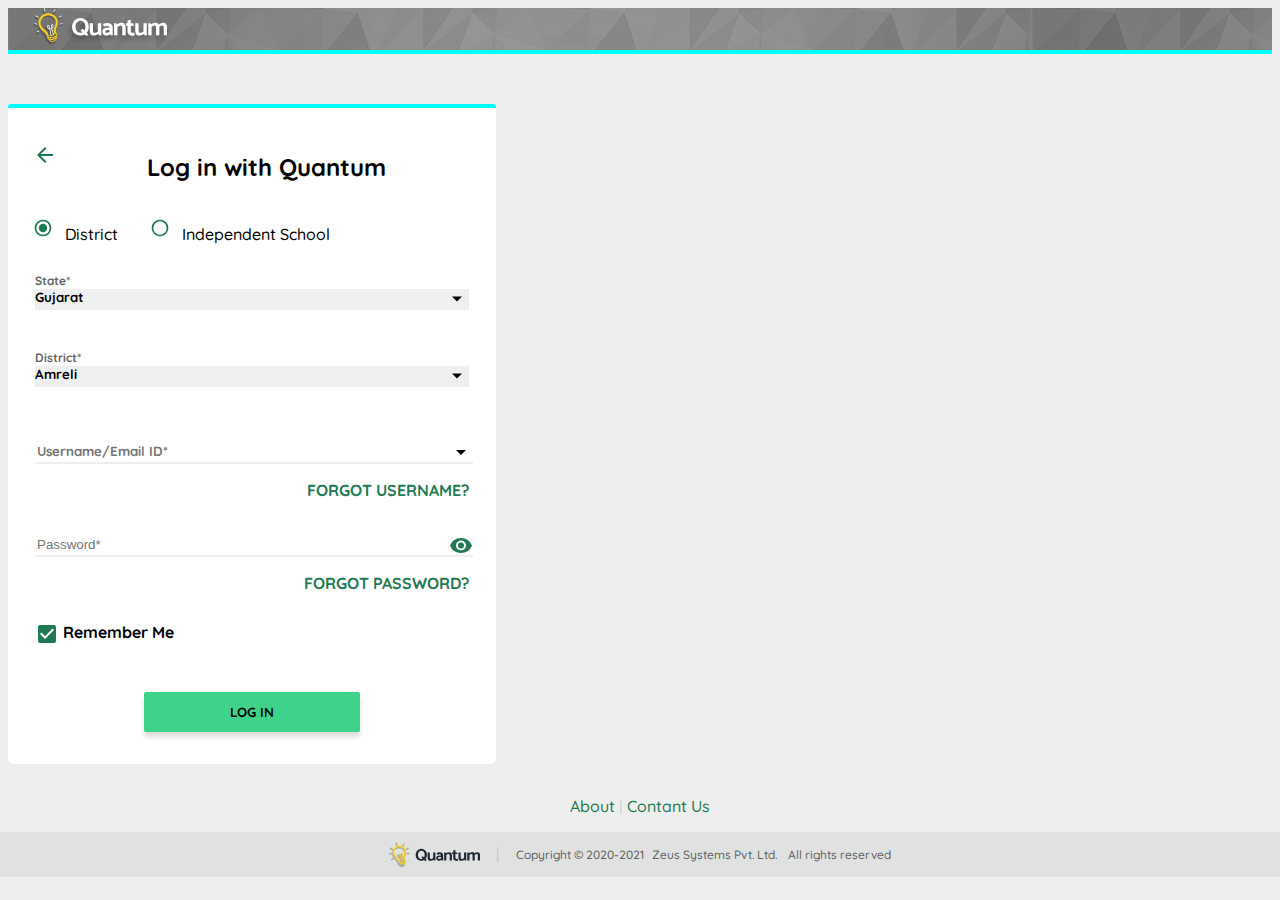
==== index.html @ d6b957f6 "commit from vs" ====
<!DOCTYPE html>
<html lang="en">
  <head>
    <meta charset="UTF-8" />
    <meta http-equiv="X-UA-Compatible" content="IE=edge" />
    <meta name="viewport" content="width=device-width, initial-scale=1.0" />
    <title>Document</title>
    <link rel="stylesheet" href="/style_login/style.css" />
    <link
      href="https://cdn.jsdelivr.net/npm/bootstrap@5.3.0-alpha1/dist/css/bootstrap.min.css"
      rel="stylesheet"
      integrity="sha384-GLhlTQ8iRABdZLl6O3oVMWSktQOp6b7In1Zl3/Jr59b6EGGoI1aFkw7cmDA6j6gD"
      crossorigin="anonymous"
    />
    <style>
      @font-face {
        font-family: "Quicksand";
        font-style: normal;
        font-weight: 100 900;
        src: url("/Quicksand font 1/static/Quicksand-Medium.ttf");
      }
      @font-face {
        font-family: "Quicksand-bold";
        font-style: normal;
        font-weight: 100 900;
        src: url("/Quicksand font 1/static/Quicksand-Bold.ttf");
      }
      @font-face {
        font-family: "Quicksand-semibold";
        font-style: normal;
        font-weight: 100 900;
        src: url("/Quicksand font 1/static/Quicksand-SemiBold.ttf");
      }
      @font-face {
        font-family: "Quicksand-bold";
        font-style: normal;
        font-weight: 100 900;
        src: url("/Quicksand font 1/static/Quicksand-Bold.ttf");
      }
    </style>
  </head>
  <body id="body">
    <nav class="navbar bg-dark">
      <img src="/icons/logo used in header.svg" alt="" id="nav-bulb" />
    </nav>
    <div id="border"></div>

    <div class="container" id="main-content">
      <div id="cont-inner-border"></div>
      <div id="main-heading">
        <img src="/icons/back.svg" id="back-icon" alt="" />
        <p id="heading">Log in with Quantum</p>
      </div>
      <div id="radio">
        <div class="each-radio">
          <img src="/icons/radio-button-on.svg" alt="" />
          <p>District</p>
        </div>
        <div class="each-radio">
          <img src="/icons/radio-button-off.svg" alt="" />
          <p>Independent School</p>
        </div>
      </div>

      <div id="form">
        <form action="">
          <div class="inputs bold" id="input-div1">
            <label for="state" class="label">State*</label>
            <select id="state" name="state" class="select">
              <option value="gujarat">Gujarat</option>
            </select>
          </div>
          <div class="inputs other-inputs bold">
            <label for="district" class="label">District*</label>
            <select id="disctrict" name="district" class="select">
              <option value="amreli">Amreli</option>
            </select>
          </div>
          <div class="inputs other-inputs bold" id="input-div3">
            <input
              type="text"
              class="input-bottom select"
              placeholder="Username/Email ID*"
            />
            <p class="forgot-password">Forgot Username?</p>
          </div>
          <div class="inputs other-inputs bold">
            <input
              type="password"
              class="input-bottom"
              placeholder="Password*"
              id="input-div4"
            />
            <p class="forgot-password">Forgot Password?</p>
          </div>
          <div id="remember">
            <img src="/icons/checkbox-checked.svg" alt="" />
            <p class="bold">Remember Me</p>
          </div>

          <div id="submit">
            <button type="submit" id="sub-button" class="bold">Log in</button>
          </div>
        </form>
      </div>
    </div>

    <footer id="footer">
      <div id="foot-div1">
        <a href="" class="foot-button">About</a>
        <span class="sla">|</span>
        <a href="" class="foot-button">Contant Us</a>
      </div>
      <div id="foot-div2">
        <img src="/icons/logo used in footer.svg" alt="" />
        <span class="sla">|</span>
        <span class="foot-spn" id="spn1">Copyright &#169; 2020-2021</span>
        <span class="foot-spn" id="spn2"> Zeus Systems Pvt. Ltd.</span>
        <span class="foot-spn"> All rights reserved</span>
      </div>
    </footer>
  </body>
</html>
---- style_login/style.css ----
#body {
  background-color: #eeeeee;
  font-family: "Quicksand";
}

.bold {
  font-family: "Quicksand-bold";
}

.navbar {
  background-image: url(/header\ pattern\ image.png);
}

#nav-bulb {
  margin-left: 25px;
}

#border {
  border: 2px solid cyan;
}

/* Main content */
#main-content {
  margin-top: 50px;
  border-radius: 5px;
  height: 660px;
  width: 488px;
  padding: 0px;
  background-color: white;
}

#cont-inner-border {
  border: 2px solid cyan;
  max-width: 100%;
  border-top-right-radius: 3px;
  border-top-left-radius: 3px;
}

#main-heading {
  display: flex;
  align-items: center;
  max-width: 100%;
  margin-top: 20px;
}

#heading {
  margin-bottom: 0px;
  font-family: "Quicksand-bold";
  /* font-weight: 550; */
  font-size: 24px;
}

#back-icon {
  margin-left: 25px;
  margin-right: 90px;
}

#radio {
  display: flex;
  margin-top: 34px;
  margin-left: 25px;
  align-items: center;
}

.each-radio {
  margin-right: 32px;
}

.each-radio > img {
  width: 20px;
  height: 24px;
  margin-right: 8px;
}

.each-radio > p {
  display: inline;
}

#form {
  padding-left: 27px;
  padding-right: 27px;
}

#input-div1 {
  margin-top: 25px;
}

.inputs {
  width: 100%;
}

.label {
  color: #666666;
  font-size: 12px;
}

.select {
  font-family: "Quicksand-bold";
  display: block;
  width: 100%;
  border-bottom: 2px solid #eeeeee;
  border-left: none;
  border-right: none;
  border-top: none;
  padding-bottom: 3px;
  -webkit-appearance: none;
     -moz-appearance: none;
          appearance: none;
  background-image: url("/icons/arrow-down.svg");
  background-repeat: no-repeat;
  background-position: 100% center;
}

.other-inputs {
  margin-top: 36px;
}

#input-div3 {
  margin-top: 55px;
}

.forgot-password {
  text-align: end;
  text-transform: uppercase;
  color: #1f7a54;
  font-weight: 500;
}

.input-bottom {
  display: block;
  width: 100%;
  border-bottom: 2px solid #eeeeee;
  border-left: none;
  border-right: none;
  border-top: none;
  padding-bottom: 3px;
}

#input-div4 {
  -webkit-appearance: none;
     -moz-appearance: none;
          appearance: none;
  background-image: url("/icons/preview.svg");
  background-repeat: no-repeat;
  background-position: 100% center;
}

#remember {
  display: flex;
  align-items: center;
}

#remember > p {
  margin-top: 13px;
  margin-left: 4px;
  font-weight: 550;
}

#submit {
  width: 100%;
  height: 100%;
  display: flex;
  justify-content: center;
  margin-top: 34px;
}

#sub-button {
  height: 40px;
  width: 216px;
  background-color: #3fd28b;
  border: none;
  border-radius: 2px;
  text-transform: uppercase;
  font-weight: 550;
  box-shadow: 0px 5px 5px #dfdede;
}

#footer {
  display: flex;
  flex-direction: column;
  justify-content: center;
  align-items: center;
}

#foot-div1 {
  margin-top: 32px;
  margin-bottom: 16px;
}

.foot-button {
  text-decoration: none;
  color: #1f7a54;
  font-weight: 550;
}

.sla {
  color: rgba(0, 0, 0, 0.1215686275);
}

#foot-div2 {
  width: 100%;
  height: 100%;
  padding: 10px;
  background-color: #e0e1e1;
  display: flex;
  justify-content: center;
  align-items: center;
}

#foot-div2 > img {
  margin-right: 16px;
}

.foot-spn {
  font-size: 12px;
  font-weight: 550;
  color: #616161;
}

#spn1 {
  margin-left: 16px;
}

#spn2 {
  margin-left: 8px;
  margin-right: 11px;
  font-weight: bolder;
}/*# sourceMappingURL=style.css.map */
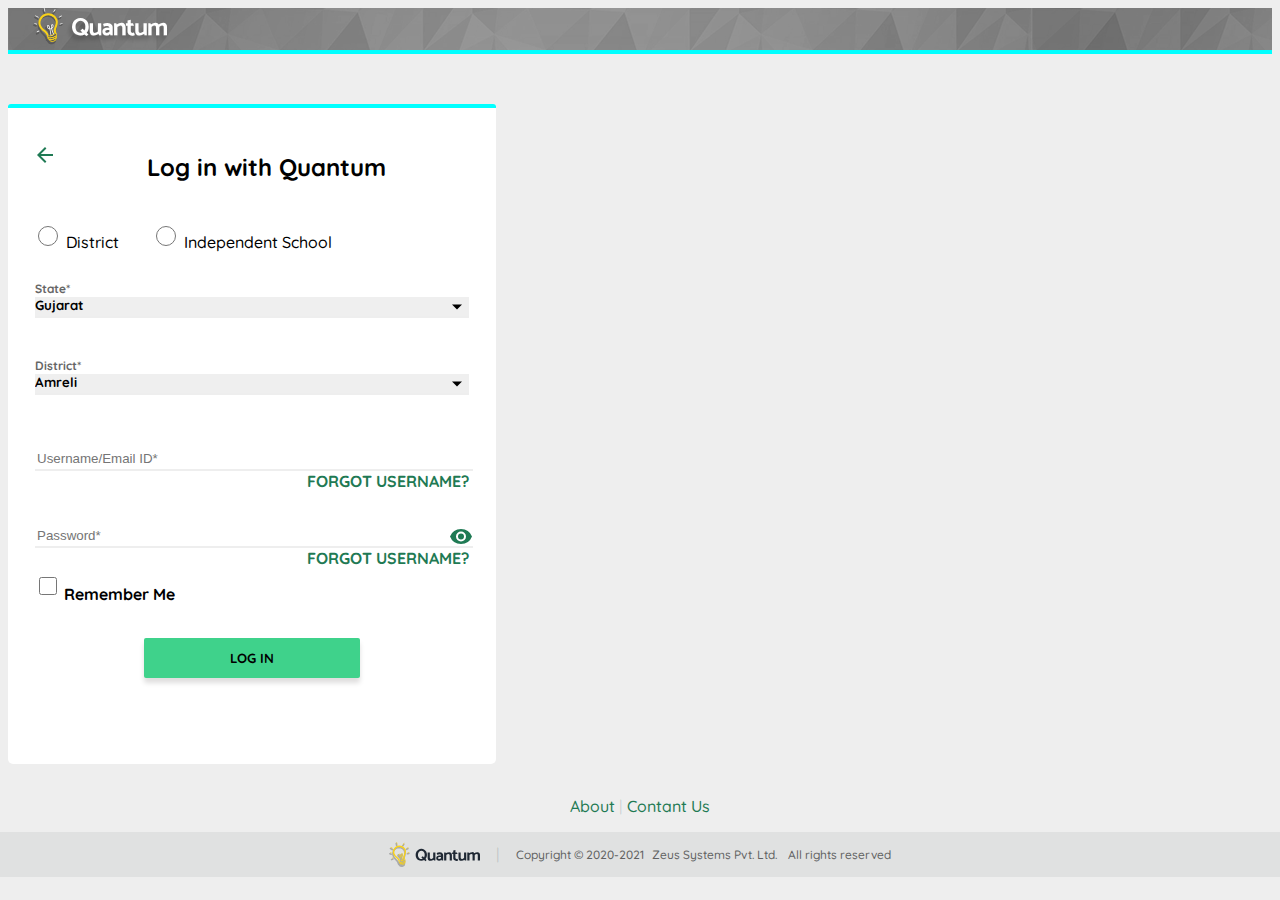
==== commit 934d285b: "changes in login" ====
--- a/index.html
+++ b/index.html
@@ -53,11 +53,11 @@
       </div>
       <div id="radio">
         <div class="each-radio">
-          <img src="/icons/radio-button-on.svg" alt="" />
-          <p>District</p>
+          <input type="radio" value="District" name="radios" />
+          <p id="dist">District</p>
         </div>
         <div class="each-radio">
-          <img src="/icons/radio-button-off.svg" alt="" />
+          <input type="radio" value="Independent School" name="radios" />
           <p>Independent School</p>
         </div>
       </div>
@@ -79,10 +79,11 @@
           <div class="inputs other-inputs bold" id="input-div3">
             <input
               type="text"
-              class="input-bottom select"
+              class="input-bottom"
               placeholder="Username/Email ID*"
             />
-            <p class="forgot-password">Forgot Username?</p>
+            <a href="" class="forgot-password">Forgot Username?</a>
+            <!-- <p class="forgot-password"></p> -->
           </div>
           <div class="inputs other-inputs bold">
             <input
@@ -91,10 +92,11 @@
               placeholder="Password*"
               id="input-div4"
             />
-            <p class="forgot-password">Forgot Password?</p>
+            <a href="" class="forgot-password">Forgot Username?</a>
           </div>
           <div id="remember">
-            <img src="/icons/checkbox-checked.svg" alt="" />
+            <!-- <img src="/icons/checkbox-checked.svg" alt="" /> -->
+            <input type="checkbox" value="Remember" name="checked" />
             <p class="bold">Remember Me</p>
           </div>
 
--- a/style_login/style.css
+++ b/style_login/style.css
@@ -38,6 +38,7 @@
 
 #main-heading {
   display: flex;
+  justify-content: none;
   align-items: center;
   max-width: 100%;
   margin-top: 20px;
@@ -57,23 +58,27 @@
 
 #radio {
   display: flex;
+  justify-content: none;
+  align-items: center;
   margin-top: 34px;
   margin-left: 25px;
-  align-items: center;
 }
 
 .each-radio {
   margin-right: 32px;
-}
-
-.each-radio > img {
+  display: flex;
+  justify-content: center;
+  align-items: center;
+}
+.each-radio input {
   width: 20px;
   height: 24px;
   margin-right: 8px;
-}
-
-.each-radio > p {
+  accent-color: #1f7a54;
+}
+.each-radio p {
   display: inline;
+  margin-bottom: 0px;
 }
 
 #form {
@@ -120,7 +125,10 @@
 }
 
 .forgot-password {
-  text-align: end;
+  display: flex;
+  justify-content: end;
+  align-items: center;
+  text-decoration: none;
   text-transform: uppercase;
   color: #1f7a54;
   font-weight: 500;
@@ -147,12 +155,18 @@
 
 #remember {
   display: flex;
-  align-items: center;
-}
-
-#remember > p {
-  margin-top: 13px;
+  justify-content: none;
+  align-items: center;
+}
+#remember input {
+  width: 18px;
+  height: 24px;
+  margin-right: 3px;
+  accent-color: #1f7a54;
+}
+#remember p {
   margin-left: 4px;
+  margin-bottom: 0px;
   font-weight: 550;
 }
 
@@ -177,9 +191,10 @@
 
 #footer {
   display: flex;
+  justify-content: center;
+  align-items: center;
+  justify-content: center;
   flex-direction: column;
-  justify-content: center;
-  align-items: center;
 }
 
 #foot-div1 {
@@ -206,8 +221,7 @@
   justify-content: center;
   align-items: center;
 }
-
-#foot-div2 > img {
+#foot-div2 img {
   margin-right: 16px;
 }
 
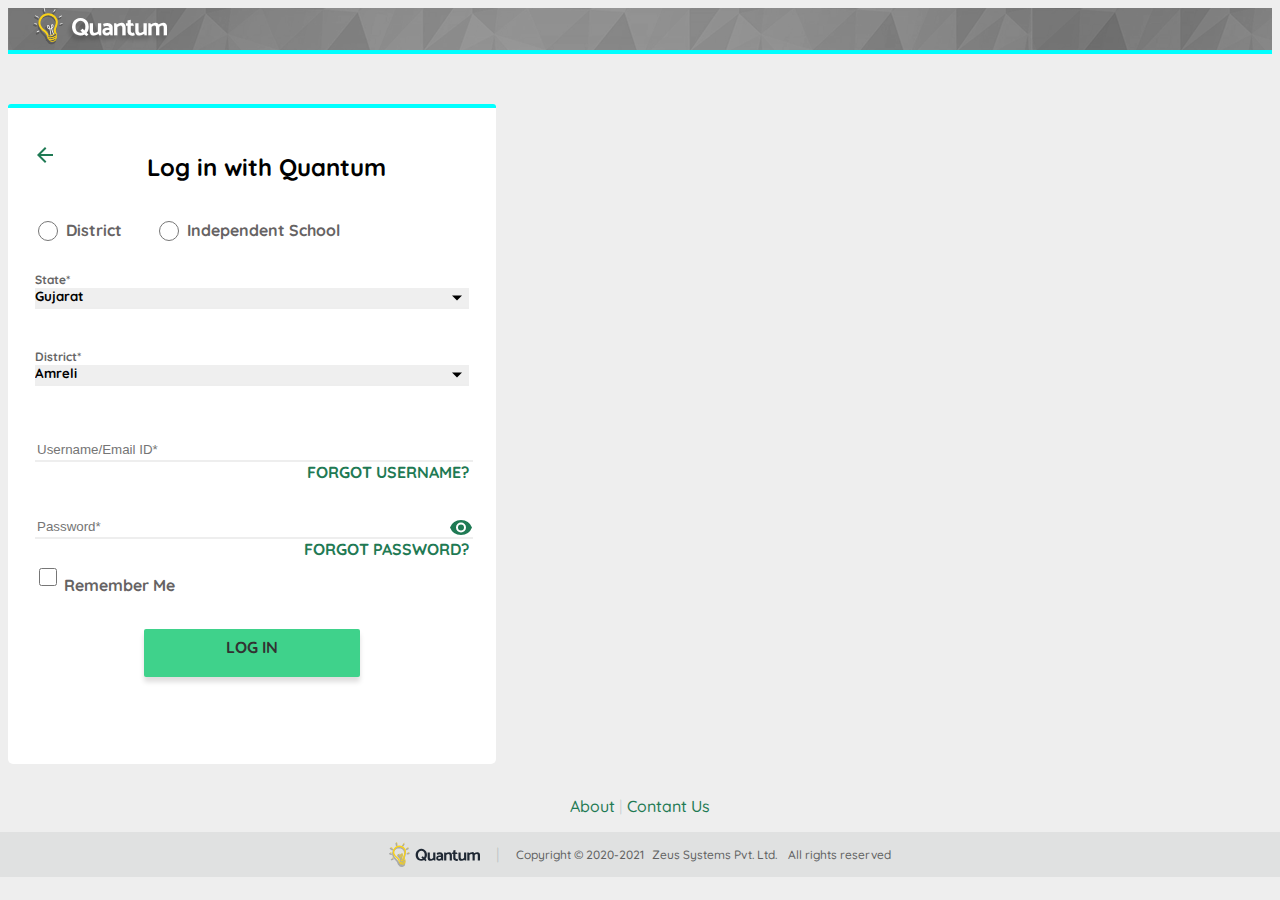
==== commit 390520ce: "Changes done as per request" ====
--- a/index.html
+++ b/index.html
@@ -12,32 +12,7 @@
       integrity="sha384-GLhlTQ8iRABdZLl6O3oVMWSktQOp6b7In1Zl3/Jr59b6EGGoI1aFkw7cmDA6j6gD"
       crossorigin="anonymous"
     />
-    <style>
-      @font-face {
-        font-family: "Quicksand";
-        font-style: normal;
-        font-weight: 100 900;
-        src: url("/Quicksand font 1/static/Quicksand-Medium.ttf");
-      }
-      @font-face {
-        font-family: "Quicksand-bold";
-        font-style: normal;
-        font-weight: 100 900;
-        src: url("/Quicksand font 1/static/Quicksand-Bold.ttf");
-      }
-      @font-face {
-        font-family: "Quicksand-semibold";
-        font-style: normal;
-        font-weight: 100 900;
-        src: url("/Quicksand font 1/static/Quicksand-SemiBold.ttf");
-      }
-      @font-face {
-        font-family: "Quicksand-bold";
-        font-style: normal;
-        font-weight: 100 900;
-        src: url("/Quicksand font 1/static/Quicksand-Bold.ttf");
-      }
-    </style>
+    <style></style>
   </head>
   <body id="body">
     <nav class="navbar bg-dark">
@@ -53,12 +28,17 @@
       </div>
       <div id="radio">
         <div class="each-radio">
-          <input type="radio" value="District" name="radios" />
-          <p id="dist">District</p>
+          <input type="radio" value="District" name="radios" id="district" />
+          <label for="district"><p id="dist" class="cp">District</p></label>
         </div>
         <div class="each-radio">
-          <input type="radio" value="Independent School" name="radios" />
-          <p>Independent School</p>
+          <input
+            type="radio"
+            value="Independent School"
+            name="radios"
+            id="ind-sch"
+          />
+          <label for="ind-sch"><p class="cp">Independent School</p></label>
         </div>
       </div>
 
@@ -70,38 +50,49 @@
               <option value="gujarat">Gujarat</option>
             </select>
           </div>
-          <div class="inputs other-inputs bold">
+          <div class="inputs dist-user-pass bold">
             <label for="district" class="label">District*</label>
             <select id="disctrict" name="district" class="select">
               <option value="amreli">Amreli</option>
             </select>
           </div>
-          <div class="inputs other-inputs bold" id="input-div3">
+          <div class="inputs dist-user-pass bold" id="input-div3">
             <input
-              type="text"
+              type="email"
               class="input-bottom"
               placeholder="Username/Email ID*"
             />
-            <a href="" class="forgot-password">Forgot Username?</a>
-            <!-- <p class="forgot-password"></p> -->
+            <a href="" class="forgot-cred">Forgot Username?</a>
           </div>
-          <div class="inputs other-inputs bold">
+          <div class="inputs dist-user-pass bold">
             <input
               type="password"
               class="input-bottom"
               placeholder="Password*"
               id="input-div4"
             />
-            <a href="" class="forgot-password">Forgot Username?</a>
+            <a href="" class="forgot-cred">Forgot Password?</a>
           </div>
           <div id="remember">
-            <!-- <img src="/icons/checkbox-checked.svg" alt="" /> -->
-            <input type="checkbox" value="Remember" name="checked" />
-            <p class="bold">Remember Me</p>
+            <input
+              type="checkbox"
+              value="Remember"
+              name="checked"
+              id="checked"
+            />
+            <label for="checked"><p class="bold cp">Remember Me</p></label>
           </div>
 
           <div id="submit">
-            <button type="submit" id="sub-button" class="bold">Log in</button>
+            <a
+              href="http://127.0.0.1:5500/index_dashboard.html"
+              id="sub-button"
+              class="bold"
+            >
+              <!-- <button type="submit" id="sub-button" class="bold"> -->
+              Log in
+              <!-- </button> -->
+            </a>
           </div>
         </form>
       </div>
--- a/style_login/style.css
+++ b/style_login/style.css
@@ -1,14 +1,42 @@
+@font-face {
+  font-family: "Quicksand";
+  font-style: normal;
+  font-weight: 100 900;
+  src: url("../Quicksand font 1/static/Quicksand-Medium.ttf");
+}
+@font-face {
+  font-family: "Quicksand-bold";
+  font-style: normal;
+  font-weight: 100 900;
+  src: url("../Quicksand font 1/static/Quicksand-Bold.ttf");
+}
+@font-face {
+  font-family: "Quicksand-semibold";
+  font-style: normal;
+  font-weight: 100 900;
+  src: url("../Quicksand font 1/static/Quicksand-SemiBold.ttf");
+}
+@font-face {
+  font-family: "Quicksand-bold";
+  font-style: normal;
+  font-weight: 100 900;
+  src: url("../Quicksand font 1/static/Quicksand-Bold.ttf");
+}
 #body {
   background-color: #eeeeee;
   font-family: "Quicksand";
 }
 
+.cp {
+  cursor: pointer;
+}
+
 .bold {
   font-family: "Quicksand-bold";
 }
 
 .navbar {
-  background-image: url(/header\ pattern\ image.png);
+  background-image: url(../header\ pattern\ image.png);
 }
 
 #nav-bulb {
@@ -79,6 +107,8 @@
 .each-radio p {
   display: inline;
   margin-bottom: 0px;
+  font-family: "Quicksand-bold";
+  color: #666363;
 }
 
 #form {
@@ -111,12 +141,12 @@
   -webkit-appearance: none;
      -moz-appearance: none;
           appearance: none;
-  background-image: url("/icons/arrow-down.svg");
+  background-image: url("../icons/arrow-down.svg");
   background-repeat: no-repeat;
   background-position: 100% center;
 }
 
-.other-inputs {
+.dist-user-pass {
   margin-top: 36px;
 }
 
@@ -124,11 +154,15 @@
   margin-top: 55px;
 }
 
-.forgot-password {
-  display: flex;
-  justify-content: end;
+.forgot-cred {
+  display: flex;
+  justify-content: none;
   align-items: center;
   text-decoration: none;
+  margin-left: auto;
+  width: -webkit-fit-content;
+  width: -moz-fit-content;
+  width: fit-content;
   text-transform: uppercase;
   color: #1f7a54;
   font-weight: 500;
@@ -148,7 +182,7 @@
   -webkit-appearance: none;
      -moz-appearance: none;
           appearance: none;
-  background-image: url("/icons/preview.svg");
+  background-image: url("../icons/preview.svg");
   background-repeat: no-repeat;
   background-position: 100% center;
 }
@@ -168,6 +202,7 @@
   margin-left: 4px;
   margin-bottom: 0px;
   font-weight: 550;
+  color: #666363;
 }
 
 #submit {
@@ -181,9 +216,13 @@
 #sub-button {
   height: 40px;
   width: 216px;
+  padding-top: 8px;
+  text-decoration: none;
+  color: #323232;
   background-color: #3fd28b;
   border: none;
   border-radius: 2px;
+  text-align: center;
   text-transform: uppercase;
   font-weight: 550;
   box-shadow: 0px 5px 5px #dfdede;
